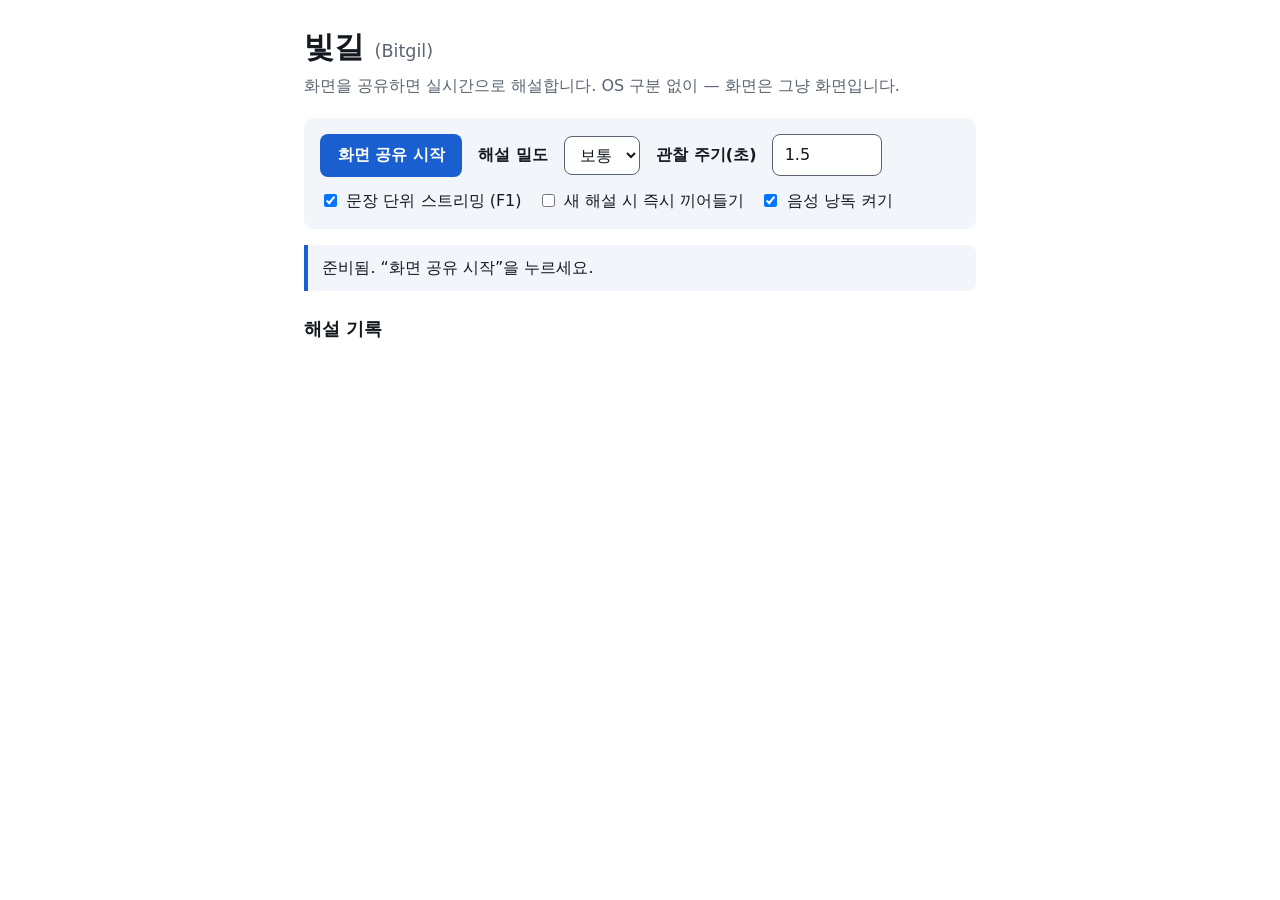
==== web/static/index.html @ 17a54f7b "Add platform-agnostic screen streaming, triage core, and more providers Pivot toward "the screen is " ====
<!DOCTYPE html>
<html lang="ko">
<head>
	<meta charset="utf-8">
	<meta name="viewport" content="width=device-width, initial-scale=1">
	<title>빛길 (Bitgil) — 화면 스트리밍 해설</title>
	<link rel="stylesheet" href="styles.css">
</head>
<body>
	<main>
		<h1>빛길 <span lang="en">(Bitgil)</span></h1>
		<p class="tagline">화면을 공유하면 실시간으로 해설합니다. OS 구분 없이 — 화면은 그냥 화면입니다.</p>

		<div class="controls">
			<button id="toggle" type="button" aria-describedby="status">화면 공유 시작</button>

			<label for="density">해설 밀도</label>
			<select id="density">
				<option value="brief">간략</option>
				<option value="normal" selected>보통</option>
				<option value="detailed">상세</option>
			</select>

			<label for="interval">관찰 주기(초)</label>
			<input id="interval" type="number" min="0.5" max="10" step="0.5" value="1.5">

			<label class="check">
				<input id="streamOn" type="checkbox" checked>
				문장 단위 스트리밍 (F1)
			</label>

			<label class="check">
				<input id="interrupt" type="checkbox">
				새 해설 시 즉시 끼어들기
			</label>

			<label class="check">
				<input id="speakOn" type="checkbox" checked>
				음성 낭독 켜기
			</label>
		</div>

		<p id="status" role="status" aria-live="assertive">준비됨. “화면 공유 시작”을 누르세요.</p>

		<section aria-labelledby="log-h">
			<h2 id="log-h">해설 기록</h2>
			<ul id="log" aria-live="polite" aria-relevant="additions"></ul>
		</section>

		<p class="meta" id="meta"></p>
	</main>

	<!-- Hidden capture plumbing: getDisplayMedia video → canvas → JPEG frames. -->
	<video id="video" autoplay muted playsinline hidden></video>
	<canvas id="canvas" hidden></canvas>

	<script src="app.js"></script>
</body>
</html>
---- web/static/styles.css ----
/* Minimal, high-contrast, keyboard/screen-reader friendly — the UI of an
   accessibility tool must itself be accessible. Respects color scheme + reduced
   motion. */
:root {
	--bg: #ffffff;
	--fg: #14181f;
	--muted: #5a6472;
	--accent: #1a5fd0;
	--card: #f2f5fa;
	--reason: #0a7d55;
}
@media (prefers-color-scheme: dark) {
	:root {
		--bg: #10141a;
		--fg: #e8edf4;
		--muted: #9aa5b4;
		--accent: #6fa8ff;
		--card: #1a2028;
		--reason: #56d3a0;
	}
}

* { box-sizing: border-box; }
body {
	margin: 0;
	font: 16px/1.5 system-ui, "Noto Sans KR", sans-serif;
	color: var(--fg);
	background: var(--bg);
}
main { max-width: 720px; margin: 0 auto; padding: 1.5rem; }
h1 { margin: 0 0 .25rem; font-size: 1.9rem; }
h1 span { color: var(--muted); font-weight: 400; font-size: 1.1rem; }
.tagline { color: var(--muted); margin: 0 0 1.25rem; }

.controls {
	display: flex; flex-wrap: wrap; gap: .75rem 1rem; align-items: center;
	padding: 1rem; background: var(--card); border-radius: 10px;
}
.controls label { font-weight: 600; }
.controls label.check { font-weight: 400; display: inline-flex; gap: .4rem; align-items: center; }

button, select, input[type="number"] {
	font: inherit; padding: .5rem .7rem; border-radius: 8px;
	border: 1px solid var(--muted); background: var(--bg); color: var(--fg);
}
button {
	background: var(--accent); color: #fff; border: none; font-weight: 700;
	cursor: pointer; padding: .6rem 1.1rem;
}
button:hover { filter: brightness(1.08); }
:focus-visible { outline: 3px solid var(--accent); outline-offset: 2px; }

#status {
	margin: 1rem 0; padding: .7rem .9rem; border-left: 4px solid var(--accent);
	background: var(--card); border-radius: 0 8px 8px 0;
}
h2 { font-size: 1.15rem; margin: 1.5rem 0 .5rem; }
#log { list-style: none; margin: 0; padding: 0; }
#log li {
	padding: .6rem .8rem; margin-bottom: .5rem; background: var(--card);
	border-radius: 8px;
}
.reason {
	display: inline-block; font-size: .78rem; font-weight: 700; color: var(--reason);
	margin-right: .4rem;
}
.meta { color: var(--muted); font-size: .9rem; margin-top: 1.5rem; }

@media (prefers-reduced-motion: reduce) {
	* { animation: none !important; transition: none !important; }
}
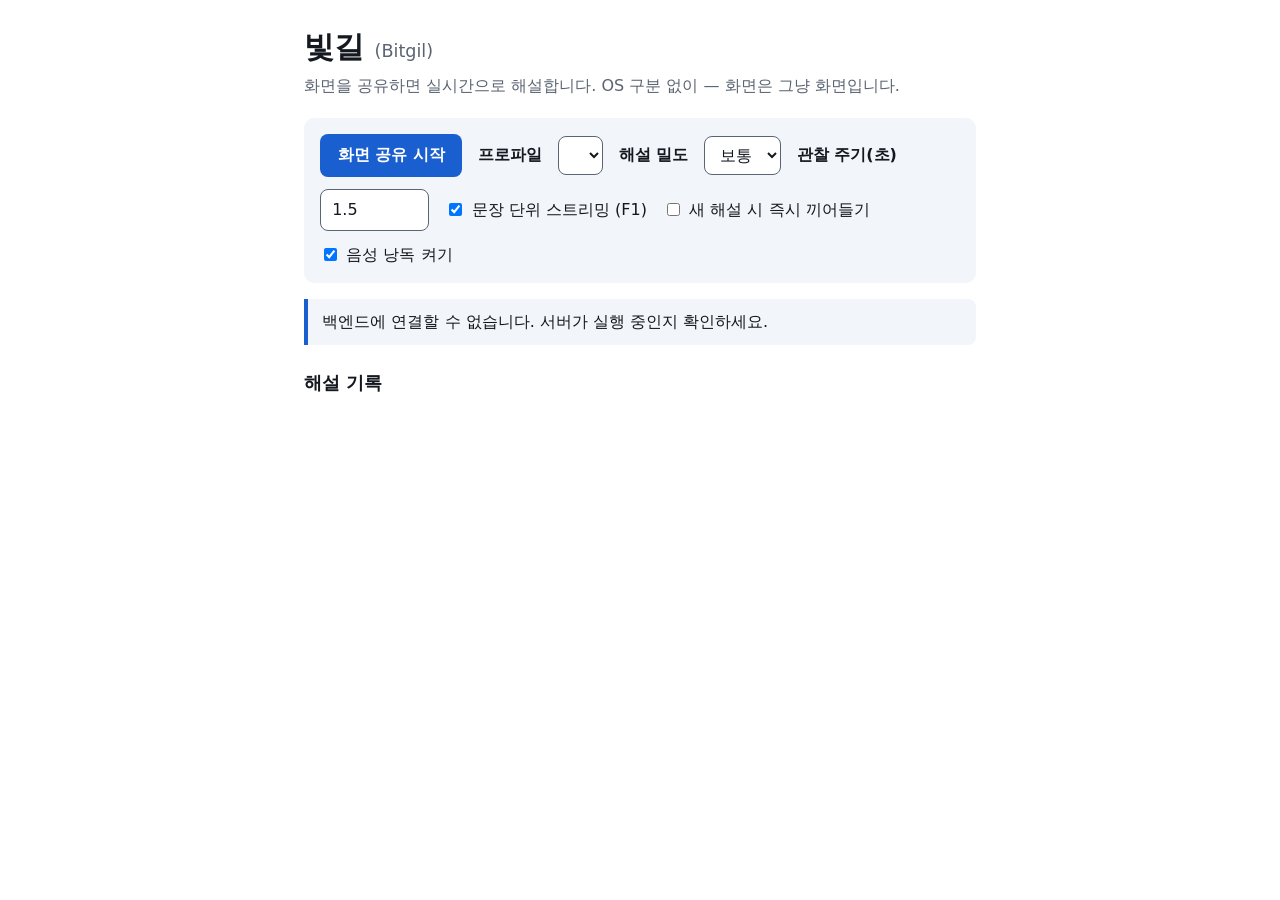
==== commit ea09899b: "Add goal tracking, safety heuristics, web polish, and offline add-on tests - goal: GoalTracker — rol" ====
--- a/web/static/index.html
+++ b/web/static/index.html
@@ -13,6 +13,9 @@
 
 		<div class="controls">
 			<button id="toggle" type="button" aria-describedby="status">화면 공유 시작</button>
+
+			<label for="profile">프로파일</label>
+			<select id="profile"></select>
 
 			<label for="density">해설 밀도</label>
 			<select id="density">
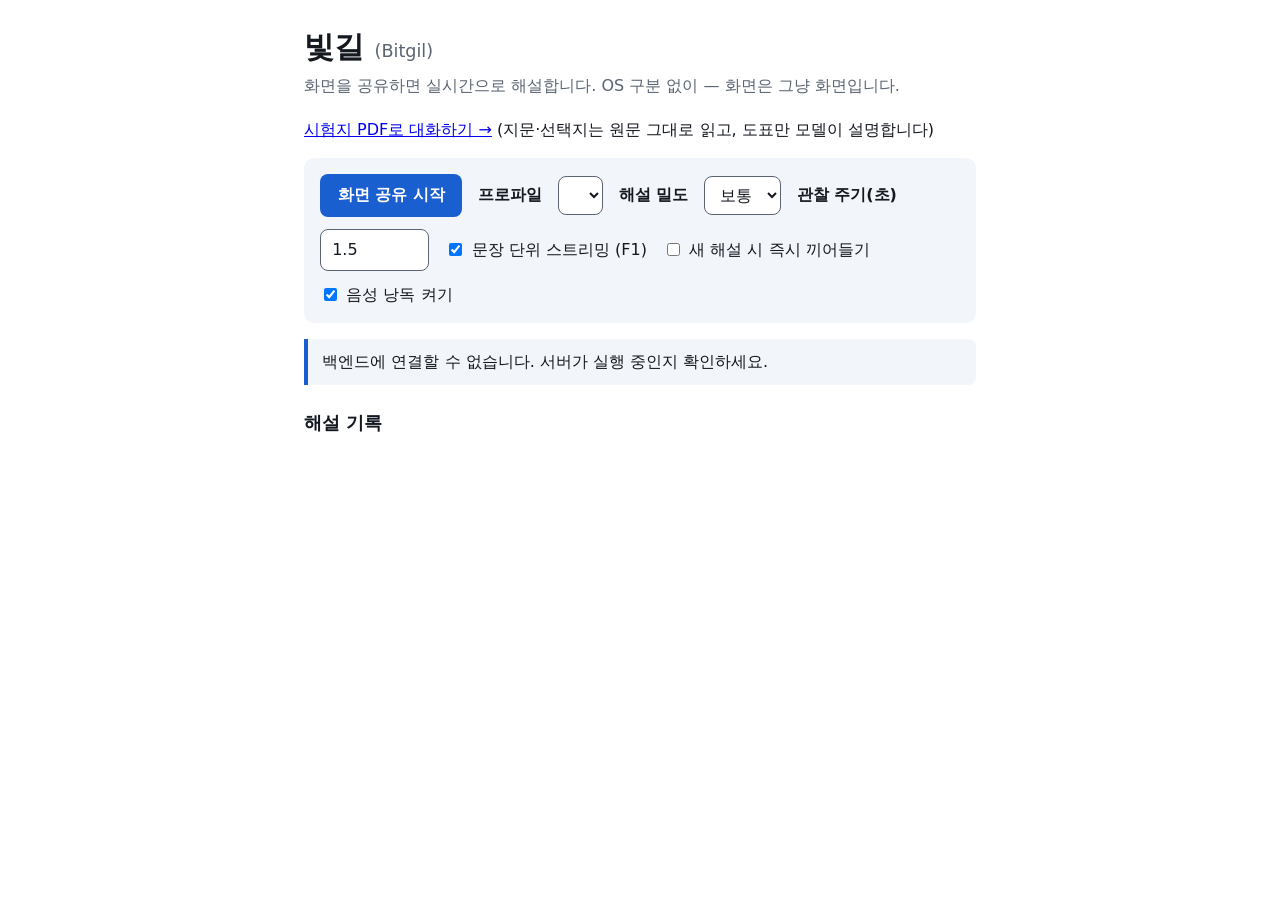
==== commit 2b9aaad3: "feat(web): 브라우저에서 시험지 PDF를 올려 대화한다 터미널 REPL은 사용 장면이 아니다. 시험지를 첨부해 대화하는 모드가 실제로 사용자에게 보이는 곳은 브라우저여야 한" ====
--- a/web/static/index.html
+++ b/web/static/index.html
@@ -10,6 +10,7 @@
 	<main>
 		<h1>빛길 <span lang="en">(Bitgil)</span></h1>
 		<p class="tagline">화면을 공유하면 실시간으로 해설합니다. OS 구분 없이 — 화면은 그냥 화면입니다.</p>
+		<p><a href="tutor.html">시험지 PDF로 대화하기 →</a> (지문·선택지는 원문 그대로 읽고, 도표만 모델이 설명합니다)</p>
 
 		<div class="controls">
 			<button id="toggle" type="button" aria-describedby="status">화면 공유 시작</button>
--- a/web/static/styles.css
+++ b/web/static/styles.css
@@ -69,3 +69,48 @@
 @media (prefers-reduced-motion: reduce) {
 	* { animation: none !important; transition: none !important; }
 }
+
+/* --- 시험지 대화 모드 (tutor.html) ------------------------------------------
+   Same high-contrast rules; the only new idea is that a reply must LOOK as
+   different as it is — 원문(시험지 그대로) vs 모델(추측일 수 있음). */
+input[type="text"], input[type="file"] { font: inherit; padding: .5rem .6rem;
+	border-radius: 8px; border: 1px solid var(--muted); background: var(--bg); color: var(--fg); }
+button:disabled { background: var(--muted); cursor: not-allowed; filter: none; }
+
+.drop {
+	padding: 1rem; background: var(--card); border: 2px dashed var(--muted);
+	border-radius: 10px;
+}
+.drop.over { border-color: var(--accent); border-style: solid; }
+.drop label { font-weight: 600; display: block; margin-bottom: .4rem; }
+.hint { color: var(--muted); font-size: .9rem; margin: .5rem 0 0; }
+
+.ask { display: flex; flex-wrap: wrap; gap: .5rem; align-items: center; margin: .5rem 0; }
+.ask label { font-weight: 600; }
+.ask input[type="text"] { flex: 1 1 18rem; }
+
+.quick, .chips { display: flex; flex-wrap: wrap; gap: .4rem; margin: .5rem 0; }
+.quick button, .chip { font-size: .95rem; padding: .45rem .8rem; }
+.chip { background: var(--bg); color: var(--accent); border: 1px solid var(--accent);
+	border-radius: 999px; font-weight: 700; cursor: pointer; }
+
+.log { display: flex; flex-direction: column; }
+.msg { padding: .6rem .8rem; margin-bottom: .5rem; background: var(--card); border-radius: 8px; }
+.msg .body { margin: .3rem 0 0; white-space: pre-line; }   /* 낭독 단위 줄바꿈 유지 */
+.msg.user { background: transparent; border: 1px dashed var(--muted); }
+.msg.bot { border-left: 4px solid var(--muted); }
+.msg.bot.grounded { border-left-color: var(--reason); }
+.who { font-size: .78rem; font-weight: 700; color: var(--muted); }
+.tag {
+	display: inline-block; font-size: .78rem; font-weight: 700; padding: .1rem .45rem;
+	border-radius: 4px; color: #fff;
+}
+.tag.source { background: var(--reason); }
+.tag.model { background: var(--accent); }
+.elapsed { font-size: .78rem; color: var(--muted); margin-left: .4rem; }
+.notice {
+	margin: .4rem 0 0; padding: .4rem .6rem; font-size: .92rem; font-weight: 600;
+	border: 1px solid var(--reason); border-radius: 6px;
+}
+details { margin-top: 1.5rem; }
+details summary { cursor: pointer; font-weight: 600; }
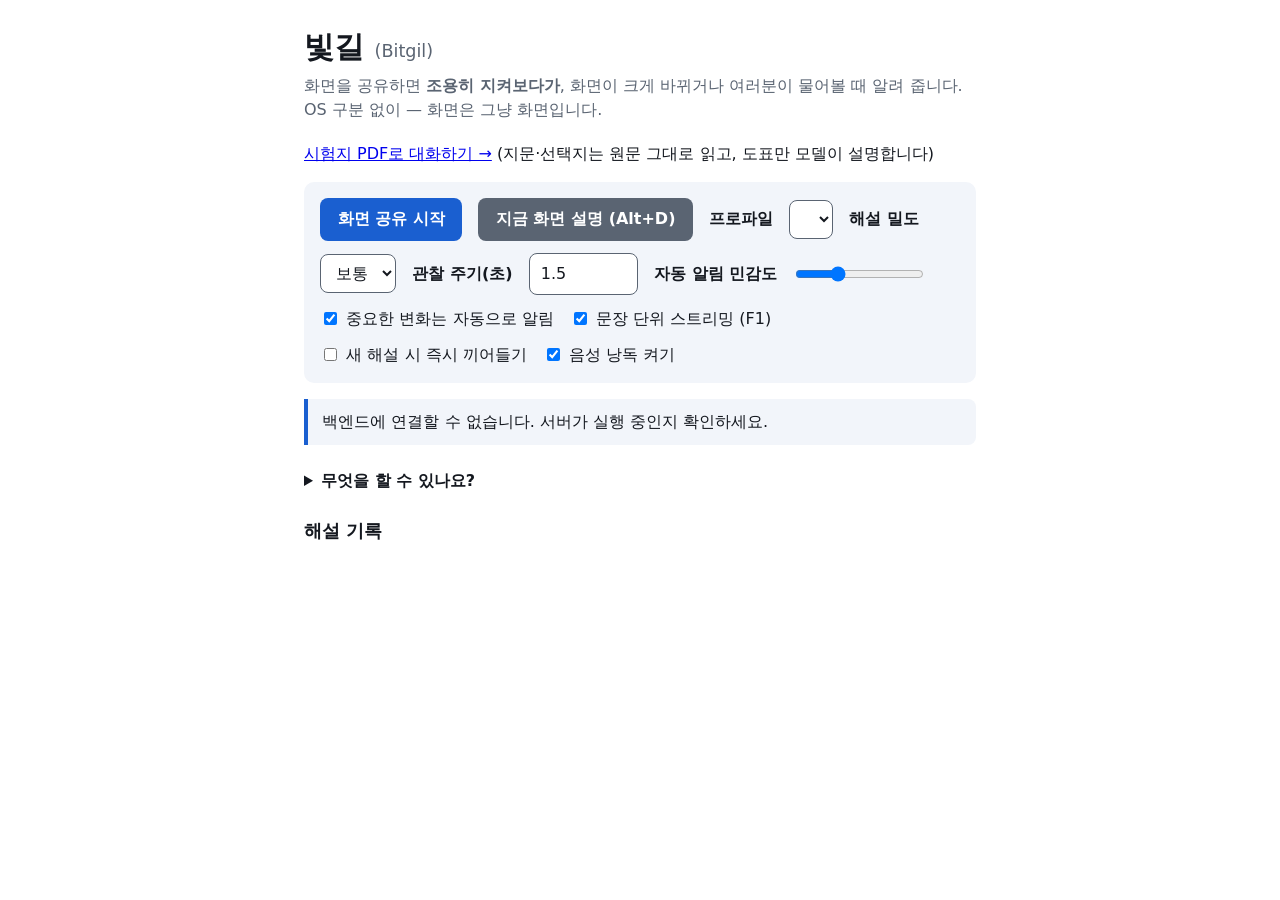
==== commit e5bf2f63: "feat(web): 화면 해설을 트리거 기반으로 — 부를 때와 큰 변화에만 말한다 매 프레임을 무지성으로 읊는 대신, 조용히 지켜보다가 두 트리거에만 소통한다. ① 사용자가 "지금" ====
--- a/web/static/index.html
+++ b/web/static/index.html
@@ -9,11 +9,14 @@
 <body>
 	<main>
 		<h1>빛길 <span lang="en">(Bitgil)</span></h1>
-		<p class="tagline">화면을 공유하면 실시간으로 해설합니다. OS 구분 없이 — 화면은 그냥 화면입니다.</p>
+		<p class="tagline">화면을 공유하면 <strong>조용히 지켜보다가</strong>, 화면이 크게 바뀌거나
+			여러분이 물어볼 때 알려 줍니다. OS 구분 없이 — 화면은 그냥 화면입니다.</p>
 		<p><a href="tutor.html">시험지 PDF로 대화하기 →</a> (지문·선택지는 원문 그대로 읽고, 도표만 모델이 설명합니다)</p>
 
 		<div class="controls">
 			<button id="toggle" type="button" aria-describedby="status">화면 공유 시작</button>
+			<!-- 트리거 ①: 사용자가 직접 부르는 순간. 변화가 없어도 지금 화면을 설명합니다. -->
+			<button id="describe" type="button" disabled aria-keyshortcuts="Alt+D">지금 화면 설명 (Alt+D)</button>
 
 			<label for="profile">프로파일</label>
 			<select id="profile"></select>
@@ -27,6 +30,16 @@
 
 			<label for="interval">관찰 주기(초)</label>
 			<input id="interval" type="number" min="0.5" max="10" step="0.5" value="1.5">
+
+			<!-- 트리거 ②: 화면이 이만큼 이상 바뀌면 부르지 않아도 알려 줍니다. 왼쪽(민감)일수록
+			     사소한 변화도, 오른쪽(둔감)일수록 큰 변화만 자동으로 말합니다. -->
+			<label for="sensitivity">자동 알림 민감도</label>
+			<input id="sensitivity" type="range" min="0.1" max="0.9" step="0.05" value="0.35">
+
+			<label class="check">
+				<input id="autoNotify" type="checkbox" checked>
+				중요한 변화는 자동으로 알림
+			</label>
 
 			<label class="check">
 				<input id="streamOn" type="checkbox" checked>
@@ -46,6 +59,18 @@
 
 		<p id="status" role="status" aria-live="assertive">준비됨. “화면 공유 시작”을 누르세요.</p>
 
+		<details>
+			<summary>무엇을 할 수 있나요?</summary>
+			<ul>
+				<li><b>지금 화면 설명 (Alt+D)</b> — 언제든 지금 보이는 화면을 설명받습니다(변화가 없어도).</li>
+				<li><b>중요한 변화는 자동으로 알림</b> — 켜 두면 화면이 크게 바뀔 때만 스스로 말합니다. 끄면 부를 때만 말합니다.</li>
+				<li><b>자동 알림 민감도</b> — 얼마나 큰 변화부터 자동으로 말할지 조절합니다.</li>
+				<li><b>Esc</b> — 낭독을 멈춥니다.</li>
+			</ul>
+			<p class="hint">이 웹 모드는 화면을 <b>읽고 설명</b>합니다. 버튼을 대신 눌러 주는 조작(자동화)은
+				아직 이 경로에 없습니다 — 화면 조작은 OS 연동이 필요한 별도 기능입니다.</p>
+		</details>
+
 		<section aria-labelledby="log-h">
 			<h2 id="log-h">해설 기록</h2>
 			<ul id="log" aria-live="polite" aria-relevant="additions"></ul>
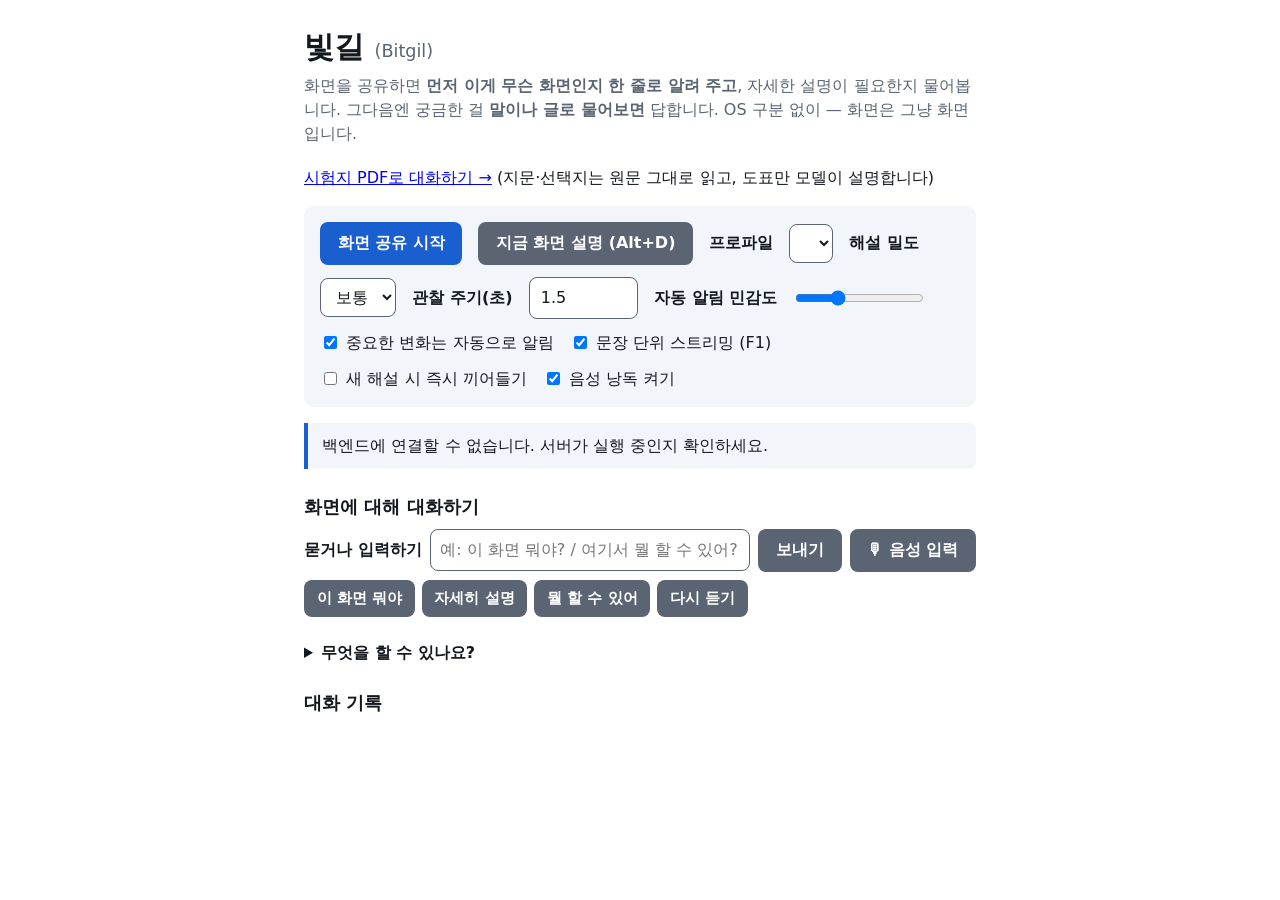
==== commit aa0b76b6: "feat(web): 대화형 UI — 시험지 챗봇 배치 + 화면 공유 "먼저 묻는" 해설 세 가지 UX 요청을 한 PR로:  1. 시험지 대화(tutor.html)를 챗봇 형태로: " ====
--- a/web/static/index.html
+++ b/web/static/index.html
@@ -9,8 +9,9 @@
 <body>
 	<main>
 		<h1>빛길 <span lang="en">(Bitgil)</span></h1>
-		<p class="tagline">화면을 공유하면 <strong>조용히 지켜보다가</strong>, 화면이 크게 바뀌거나
-			여러분이 물어볼 때 알려 줍니다. OS 구분 없이 — 화면은 그냥 화면입니다.</p>
+		<p class="tagline">화면을 공유하면 <strong>먼저 이게 무슨 화면인지 한 줄로 알려 주고</strong>,
+			자세한 설명이 필요한지 물어봅니다. 그다음엔 궁금한 걸 <strong>말이나 글로 물어보면</strong>
+			답합니다. OS 구분 없이 — 화면은 그냥 화면입니다.</p>
 		<p><a href="tutor.html">시험지 PDF로 대화하기 →</a> (지문·선택지는 원문 그대로 읽고, 도표만 모델이 설명합니다)</p>
 
 		<div class="controls">
@@ -59,21 +60,44 @@
 
 		<p id="status" role="status" aria-live="assertive">준비됨. “화면 공유 시작”을 누르세요.</p>
 
+		<!-- 화면 공유 뒤 대화: 화면에 대해 묻고 답합니다. 트리거 ①("지금 화면 설명")과 같은
+		     프레임을 서버로 보내되, 질문을 함께 실어(F2) OCR식 나열 대신 방향부터 잡아 줍니다.
+		     타자·음성·빠른 버튼이 모두 같은 문장을 보내므로 서로 어긋나지 않습니다. -->
+		<section aria-labelledby="talk-h">
+			<h2 id="talk-h">화면에 대해 대화하기</h2>
+
+			<form id="askForm" class="ask">
+				<label for="ask">묻거나 입력하기</label>
+				<input id="ask" type="text" autocomplete="off" disabled
+				       placeholder="예: 이 화면 뭐야? / 여기서 뭘 할 수 있어? / 자세히 설명해줘">
+				<button id="send" type="submit" disabled>보내기</button>
+				<button id="mic" type="button" disabled aria-pressed="false">🎙 음성 입력</button>
+			</form>
+
+			<div class="quick" role="group" aria-label="자주 쓰는 말">
+				<button type="button" class="q" data-say="이 화면이 전체적으로 뭐야?" disabled>이 화면 뭐야</button>
+				<button type="button" class="q" data-say="이 화면을 처음 보는 사람에게 전체 구조와 무엇을 할 수 있는지 차근차근 설명해줘" disabled>자세히 설명</button>
+				<button type="button" class="q" data-say="여기서 내가 뭘 할 수 있어? 할 수 있는 동작들을 알려줘" disabled>뭘 할 수 있어</button>
+				<button type="button" class="q" data-say="다시" disabled>다시 듣기</button>
+			</div>
+		</section>
+
 		<details>
 			<summary>무엇을 할 수 있나요?</summary>
 			<ul>
-				<li><b>지금 화면 설명 (Alt+D)</b> — 언제든 지금 보이는 화면을 설명받습니다(변화가 없어도).</li>
+				<li><b>화면 공유 시작</b> — 공유하면 무슨 화면인지 <b>한 줄로 먼저 말하고</b>, 자세한 설명이 필요한지 물어봅니다.</li>
+				<li><b>묻기</b> — 지금 보이는 화면에 대해 무엇이든 물어보세요(“이 화면 뭐야?”, “여기서 뭘 할 수 있어?”).</li>
+				<li><b>지금 화면 설명 (Alt+D)</b> — 언제든 지금 보이는 화면을 전체 구조부터 설명받습니다.</li>
 				<li><b>중요한 변화는 자동으로 알림</b> — 켜 두면 화면이 크게 바뀔 때만 스스로 말합니다. 끄면 부를 때만 말합니다.</li>
-				<li><b>자동 알림 민감도</b> — 얼마나 큰 변화부터 자동으로 말할지 조절합니다.</li>
-				<li><b>Esc</b> — 낭독을 멈춥니다.</li>
+				<li><b>Esc</b> 낭독 중지 · <b>Alt+M</b> 음성 입력</li>
 			</ul>
 			<p class="hint">이 웹 모드는 화면을 <b>읽고 설명</b>합니다. 버튼을 대신 눌러 주는 조작(자동화)은
 				아직 이 경로에 없습니다 — 화면 조작은 OS 연동이 필요한 별도 기능입니다.</p>
 		</details>
 
 		<section aria-labelledby="log-h">
-			<h2 id="log-h">해설 기록</h2>
-			<ul id="log" aria-live="polite" aria-relevant="additions"></ul>
+			<h2 id="log-h">대화 기록</h2>
+			<ol id="log" class="log" aria-live="polite" aria-relevant="additions"></ol>
 		</section>
 
 		<p class="meta" id="meta"></p>
--- a/web/static/styles.css
+++ b/web/static/styles.css
@@ -99,6 +99,21 @@
 .msg .body { margin: .3rem 0 0; white-space: pre-line; }   /* 낭독 단위 줄바꿈 유지 */
 .msg.user { background: transparent; border: 1px dashed var(--muted); }
 .msg.bot { border-left: 4px solid var(--muted); }
+
+/* --- 챗봇 배치: 기록은 위쪽 스크롤 영역, 입력창은 아래 고정 -----------------
+   대화가 길어져도 "무엇을 물어볼 수 있는지"가 시야에서 사라지지 않게. 오른쪽=내 말,
+   왼쪽=도우미 말로 나눠, 화면을 보는 사용자에게도 흐름이 한눈에 들어오게 합니다. */
+.chat { display: flex; flex-direction: column; }
+.transcript {
+	flex: 1 1 auto; overflow-y: auto; max-height: 55vh; min-height: 8rem;
+	padding: .25rem; margin: .5rem 0;
+}
+.composer {
+	position: sticky; bottom: 0; background: var(--bg);
+	padding-top: .5rem; border-top: 1px solid var(--card);
+}
+.msg.user { align-self: flex-end; max-width: 85%; }
+.msg.bot { align-self: flex-start; max-width: 90%; }
 .msg.bot.grounded { border-left-color: var(--reason); }
 .who { font-size: .78rem; font-weight: 700; color: var(--muted); }
 .tag {
